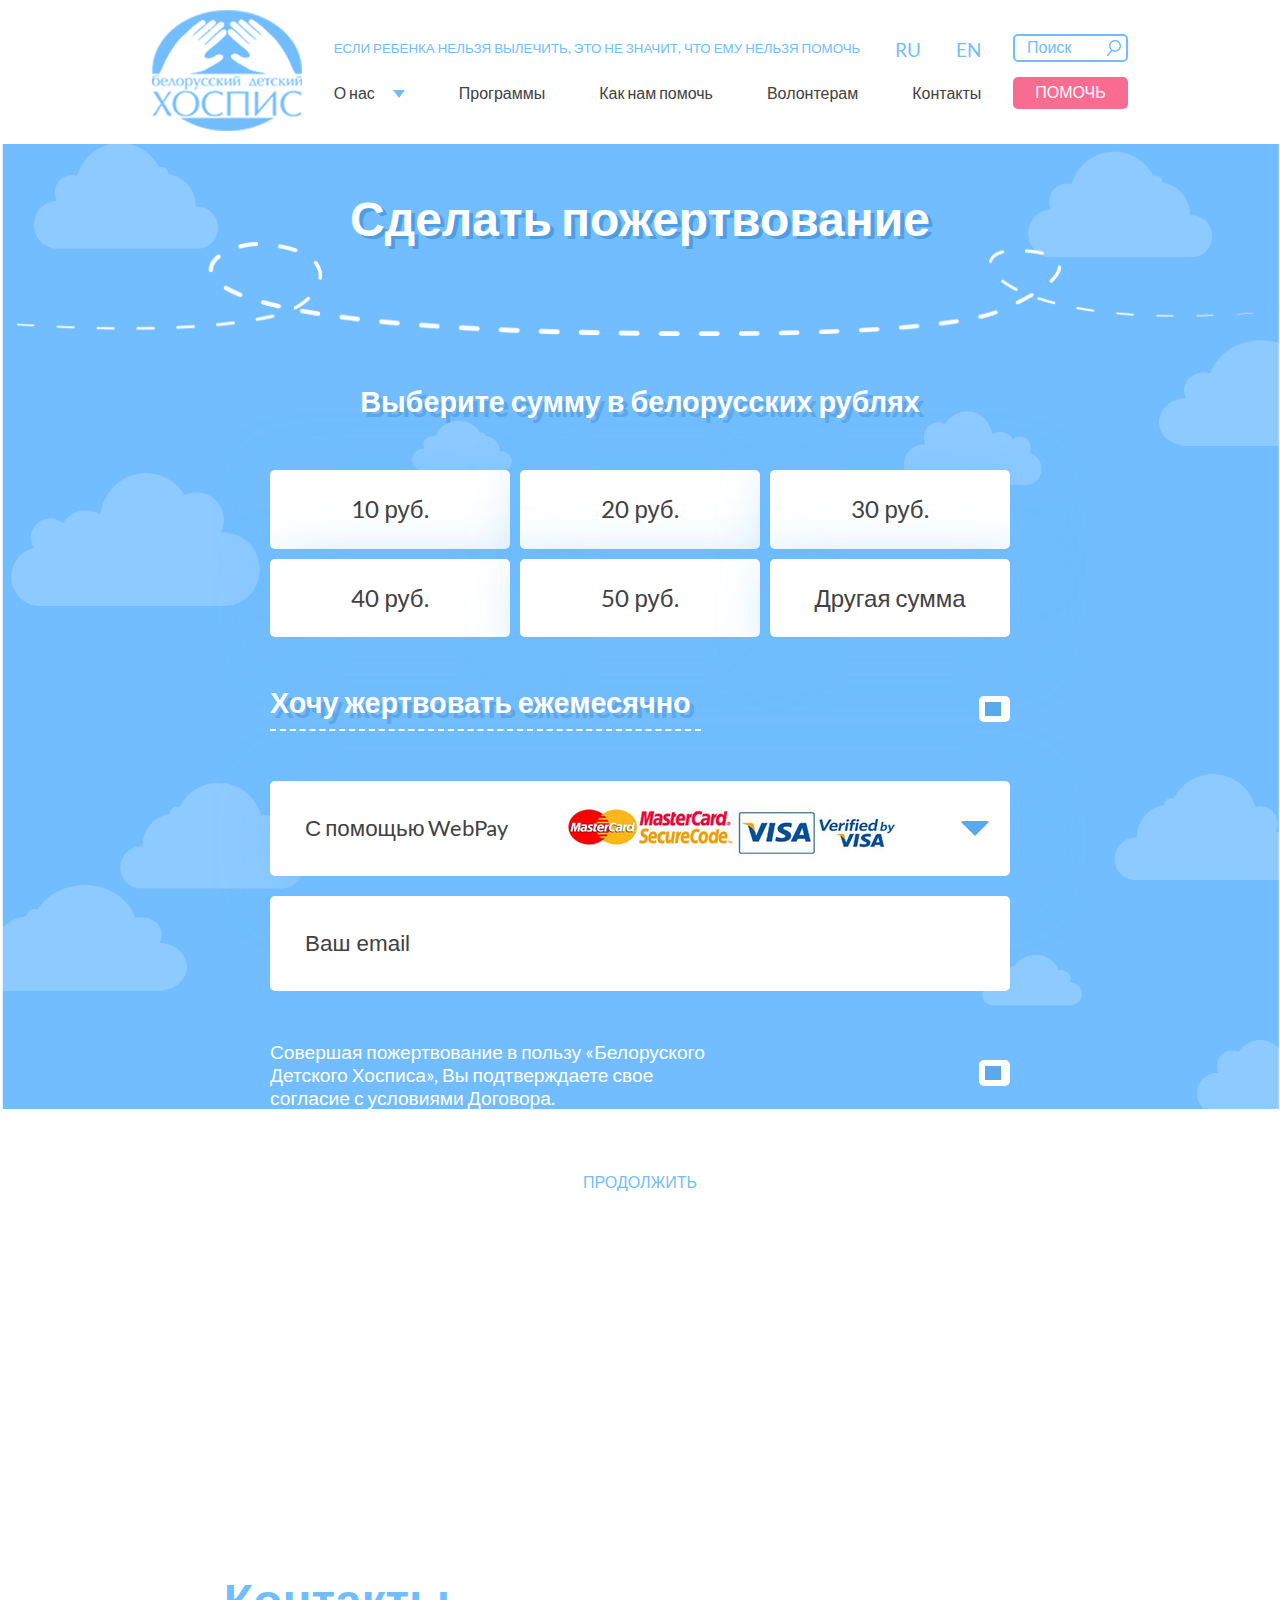
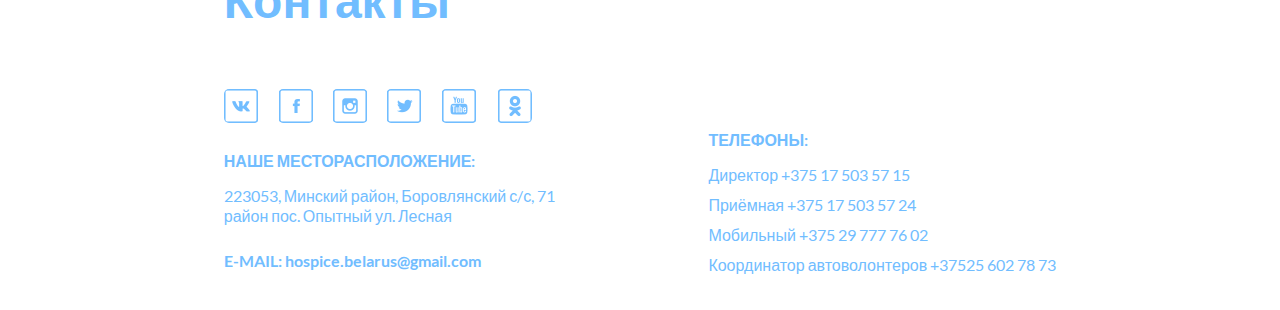
==== donation.html @ 37d2e5bb "ended last page" ====
<!DOCTYPE html>
	<html lang="ru">
	<head>
		<meta charset="UTF-8">
		<meta name="viewport" content="width=device-width, initial-scale=1, maximum-scale=1.0, user-scalable=no">  
		<title>Сделать пожертвование</title>

		<meta name="description" content="Новости белорусского детского ХОСПИСА" />
		<meta name="keywords" content="Белорусский детский ХОСПИС" />
		<link rel="shortcut icon" href="img/favicon.ico">
		
		<link rel="stylesheet" type="text/css" href="libs/slick/slick.css"/>
		<link rel="stylesheet" type="text/css" href="libs/slick/slick-theme.css"/>
		<link rel="stylesheet" href="css/fonts.css" />
		<link rel="stylesheet" href="css/main.css" />
		<link rel="stylesheet" href="css/media.css" />
	</head>
	<body>
	
	<div class="donation">	

	<!--***************** Header-section *****************-->	

		<header class="header header--white">
			<div class="header__wrap">
				<a class="logo__wrap" href="home.html"> 
					<img class="logo"  src="img/logo-blue.png" alt="Logo">
				</a>	

				<div class="header__descr">	
					<div class="header__top">	
						<div class="header__text">Если ребенка нельзя вылечить, это не значит, что ему нельзя помочь</div>
						<div class="ru">RU</div>
						<div class="en">EN</div>							
					</div>
					
					<nav class="header__bottom">
						<a href="#" class="menu__icon">
							<span></span>
							<span></span>
							<span></span>
							<span></span>
						</a>
						<ul class="menu menu__links">
							<li class="menu__links-item menu__drop-down"><a href="#">О нас</a>
								<ul class="submenu">
						            <li class="submenu__links-item"><a class="submenu__links" href=#>История</a></li>
						            <li class="submenu__links-item"><a class="submenu__links" href="palliativ.html">Что такое паллиатив?</a></li>
						            <li class="submenu__links-item"><a class="submenu__links" href="team.html">Наша команда</a></li>
						            <li class="submenu__links-item"><a class="submenu__links" href=#>Наши попечители</a></li>
						            <li class="submenu__links-item"><a class="submenu__links" href="projects.html">Проекты</a></li>
						            <li class="submenu__links-item"><a class="submenu__links" href=#>Отчеты</a></li>
						            <li class="submenu__links-item"><a class="submenu__links" href=#>Лесная поляна</a></li>
						            <li class="submenu__links-item"><a class="submenu__links" href=#>Нам помогают</a></li>
						            <li class="submenu__links-item"><a class="submenu__links" href="library.html">Библиотека</a></li>
						            <li class="submenu__links-item"><a class="submenu__links" href="review.html">Отзывы</a></li>
						        </ul>
							</li>
							<li class="menu__links-item"><a href="#programmy">Программы</a></li>
							<li class="menu__links-item"><a href="help.html">Как нам помочь</a></li>
							<li class="menu__links-item"><a href="#volonteram">Волонтерам</a></li>
							<li class="menu__links-item"><a href="#contacts">Контакты</a></li>
						</ul>
									            
					</nav><!-- /end of Header__bottom -->	
				
				</div><!-- /end of Header__descr -->

				<div class="logo__input">
					<form action="#" method="post" class="search">
						<input type="search" name="search" placeholder="Поиск" class="search__input" />
					</form>	
					<a href="help.html" class="button button__help">Помочь</a>	
				</div>

			</div><!-- /end of Header__wrap -->				
		</header>

	<!--*************** Donation-section ***************-->
	
		<section class="donation section__bg">

			<h2 class="white__title">Сделать пожертвование</h2>
			
			<img class="line" src="img/line.png" alt="line">

			<div class="donation__container">

				<h3 class="summ__title">Выберите сумму в белорусских рублях</h3>

				<div class="summ">
					<div class="summ__item">10 руб.</div>
					<div class="summ__item">20 руб.</div>
					<div class="summ__item">30 руб.</div>
					<div class="summ__item">40 руб.</div>
					<div class="summ__item">50 руб.</div>
					<div class="summ__item">Другая сумма</div>
				</div>
				
				<div class="monthly">
					<h3 class="monthly__title">Хочу жертвовать ежемесячно</h3>
					<label class="donation__checkbox">
						<input class="input__checkbox" type="checkbox" name="checkbox">
						<span></span>
					</label>
				</div>
				
				<div class="payment payment-main">
					<p class="payment__title">С помощью WebPay</p>
					<img src="img/webpay.jpg" alt="webpay" class="payment__webpay">
				</div>

				<!-- Hidden-payment -->
				<div class="payment payment-hidden">
					<p class="payment__title">С помощью USSD-запроса или SMS (MTC)</p>
				</div>
				<div class="payment payment-hidden">
					<p class="payment__text">Абоненты МТС  могут отправить СМС на номер 2121 с любым текстом.</p>
					<p class="payment__text">С Вашего баланса будет списано 2 рубля в пользу Белорусского детского хосписа.</p>
					<p class="payment__text">Абоненты МТС  могут отправить USSD-ЗАПРОС. <br>Наберите: *222*1# (вызов) <br>С вашего номера будет списано пожертвование в 2 рубля в пользу Белорусского детского хосписа.</p>
				</div>
				<div class="payment payment-hidden">
					<p class="payment__title">С помощью SMS-собщения (МТС, life)</p>
				</div>
				<div class="payment payment-hidden">
					<p class="payment__title">Звонок со стационарного телефона</p>
				</div>
				<div class="payment payment-hidden">
					<p class="payment__title">Система «Расчет» (ЕРИП)</p>
				</div>
				<div class="payment payment-hidden">
					<p class="payment__title">В отделении любого банка Республики Беларусь</p>
				</div>
				<!-- //////Hidden-payment -->

				<div class="input__wrap">
					<input type="email" name="email" class="input__email" value="" placeholder="Ваш email" >
				</div>

				<div class="approve">
					<p class="approve__title">Совершая пожертвование в пользу «Белоруского Детского Хосписа», Вы подтверждаете свое согласие с <a class="approve__link" href="#">условиями Договора</a>.</p>
					<label class="donation__checkbox">
						<input class="input__checkbox" type="checkbox" name="checkbox">
						<span></span>
					</label>
				</div>	

				<a href="#" class="button button__next">Продолжить</a>	

				<p class="donation__text">Для юридических лиц необходимо заключение договора о предоставлении безвозмездной (спонсорской) помощи между ОБО «Белорусский детский хоспис» и вашей организацией. Подробнее <a href="#" class="donation__text-link">здесь</a>.</p>

			</div><!-- /end of Donation__container -->
		
			<img class="line-1" src="img/line.png" alt="line">

		</section><!-- /end of Donation -->

	<!--******************* Contacts-section *******************-->

		<section id="contacts" class="contacts contacts--white">
			<div class="contacts__container">
				
				<div class="contacts__wrap">
					<div class="contacts-1">
						<h2>Контакты</h2>
						<div class="scl__icons">
							<a href="#"><img src="img/scls-news/vk.png" alt="VK"></a>
							<a href="#"><img src="img/scls-news/fb.png" alt="Facebook"></a>
							<a href="#"><img src="img/scls-news/im.png" alt="Instagram"></a>
							<a href="#"><img src="img/scls-news/tw.png" alt="Twitter"></a>
							<a href="#"><img src="img/scls-news/yb.png" alt="Youtube"></a>
							<a href="#"><img src="img/scls-news/ok.png" alt="OK"></a>
						</div>					

						<h5>НАШЕ МЕСТОРАСПОЛОЖЕНИЕ:</h5>
						<p>223053, Минский район, Боровлянский с/с, 71<br> район пос. Опытный ул. Лесная</p>
						<h5>E-MAIL: <a class="mail" href="mailto:hospice.belarus@gmail.com">hospice.belarus@gmail.com</a></h5>
					</div>

					<div class="contacts-2">
						<h5>ТЕЛЕФОНЫ:</h5>
						<p>Директор <a class="tel" href="tel:+375175035715">+375 17 503 57 15</a></p>
						<p>Приёмная <a class="tel" href="tel:+375175035724">+375 17 503 57 24</a></p>
						<p>Мобильный <a class="tel" href="tel:+375297777602">+375 29 777 76 02</a></p>
						<p>Координатор автоволонтеров <a class="tel" href="tel:+375256027873">+37525 602 78 73</a></p>
					</div>	
				</div><!-- /end of Contacts__wrap -->

			</div><!-- /end of Contacts__container -->
		</section><!-- /end of Contacts -->

	</div><!-- /end of Our__news -->

		<script src="libs/jquery/jquery-1.11.2.min.js"></script>
		<script src="libs/slick/slick.min.js"></script>
		<script src="js/common.js"></script>
			
	</body>
	</html>
---- css/fonts.css ----
@font-face {
    font-family: 'Lato';
    font-style: normal;
    font-weight: 400;
    src: url('../fonts/Lato/Lato-Regular.eot');
    src: url('../fonts/Lato/Lato-Regular.eot?#iefix')format("embedded-opentype"),
    url('../fonts/Lato/Lato-Regular.woff') format('woff'),
    url('../fonts/Lato/Lato-Regular.ttf') format('truetype');
}
@font-face {
    font-family: 'Lato';
    font-style: italic;
    font-weight: 400;
    src: url('../fonts/Lato/Lato-Italic.eot');
    src: url('../fonts/Lato/Lato-Italic.eot?#iefix')format("embedded-opentype"),
    url('../fonts/Lato/Lato-Italic.woff') format('woff'),
    url('../fonts/Lato/Lato-Italic.ttf') format('truetype');
}
@font-face {
    font-family: 'Lato';
    font-style: normal;
    font-weight: 300;
    src: url('../fonts/Lato/Lato-Light.eot');
    src: url('../fonts/Lato/Lato-Light.eot?#iefix')format("embedded-opentype"),
    url('../fonts/Lato/Lato-Light.woff') format('woff'),
    url('../fonts/Lato/Lato-Light.ttf') format('truetype');
}
@font-face {
    font-family: 'Lato';
    font-style: italic;
    font-weight: 300;
    src: url('../fonts/Lato/Lato-LightItalic.eot');
    src: url('../fonts/Lato/Lato-LightItalic.eot?#iefix')format("embedded-opentype"),
    url('../fonts/Lato/Lato-LightItalic.woff') format('woff'),
    url('../fonts/Lato/Lato-LightItalic.ttf') format('truetype');
}
@font-face {
    font-family: 'Lato';
    font-style: normal;
    font-weight: bold;
    src: url('../fonts/Lato/Lato-Bold.eot');
    src: url('../fonts/Lato/Lato-Bold.eot?#iefix')format("embedded-opentype"),
    url('../fonts/Lato/Lato-Bold.woff') format('woff'),
    url('../fonts/Lato/Lato-Bold.ttf') format('truetype');
}
@font-face {
    font-family: 'Lato';
    font-style: italic;
    font-weight: bold;
    src: url('../fonts/Lato/Lato-BoldItalic.eot');
    src: url('../fonts/Lato/Lato-BoldItalic.eot?#iefix')format("embedded-opentype"),
    url('../fonts/Lato/Lato-BoldItalic.woff') format('woff'),
    url('../fonts/Lato/Lato-BoldItalic.ttf') format('truetype');
}
@font-face {
    font-family: 'Lato';
    font-style: normal;
    font-weight: 900;../
    src: url('../fonts/Lato/Lato-Black.eot');
    src: url('../fonts/Lato/Lato-Black.eot?#iefix')format("embedded-opentype"),
    url('../fonts/Lato/Lato-Black.woff') format('woff'),
    url('../fonts/Lato/Lato-Black.ttf') format('truetype');
}
@font-face {
    font-family: 'Lato';
    font-style: italic;
    font-weight: 900;
    src: url('../fonts/Lato/Lato-BlackItalic.eot');
    src: url('../fonts/Lato/Lato-BlackItalic.eot?#iefix')format("embedded-opentype"),
    url('../fonts/Lato/Lato-BlackItalic.woff') format('woff'),
    url('../fonts/Lato/Lato-BlackItalic.ttf') format('truetype');
}
---- css/main.css ----
html, body {
	width: 100%;
	margin: 0;
	padding: 0;
	font-family: 'Lato', sans-serif;
	font-size: 16px;
}
a.button,
.button {
	font-size: 1em;
	color: #fff;
	text-transform: uppercase;
	border-radius: 5px;
	border-color: transparent;
	margin-top: 15px;
	cursor: pointer;
}
input, 
.button, 
.button:hover, 
.button:active {
	outline: none;
}

/************** Header-section **************/

.header {
	padding: 10px 20px;
}
header.header--blue {
	background-color: #71bdff;
}
.header__wrap {
	width: 976px;
	max-width: 100%;
	height: auto;
	margin: 0 auto;
	display: -moz-flex;
	display: -ms-flex;
	display: -o-flex;
	display: -webkit-box;
	display: -ms-flexbox;
	display: flex;
	justify-content: space-between;
	-ms-align-items: center;
	align-items: center;
}
.logo {
	width: 150px;
	height: auto;
}
.header__top, 
.header__bottom {
	color: #fff;
	display: -webkit-box;
	display: -ms-flexbox;
	display: flex;
	-webkit-box-orient: horizontal;
	-webkit-box-direction: normal;
	    -ms-flex-direction: row;
	        flex-direction: row;
	-webkit-box-pack: start;
	    -ms-flex-pack: start;
	        justify-content: flex-start;
	padding: 0 20px;
}
.header__text {
	font-size: 0.8335em;
	text-transform: uppercase;
}
.ru, .en {
	font-size: 1.2em;
	line-height: 1;
	padding-left: 35px;
	cursor: pointer;
}
.ru:hover, 
.en:hover {
	color: #414141;
}
.search__input {
	padding-left: 12px;
	color: #fff;
	border-radius: 5px;
    border-color: #fff;
    width: 115px;
    height: 28px;
    background-color: #71bdff;
}
.search__input[type="search"]::-webkit-search-cancel-button { 
	-webkit-appearance: none; 
}
.search__input[type="search"] { 
    background: #71bdff;
    background: url(../img/search.png) no-repeat 95% 50%; 
    border: 2px solid #fff;
    font-size: 1em;
    line-height: 2.3;
}
::-webkit-input-placeholder { color: #fff; }
::-moz-placeholder {color: #fff; }
:-ms-input-placeholder { color: #fff; } 
:-o-input-placeholder { color: #fff; } 
.menu {	
	margin: 0;
    padding: 0;
    padding-top: 24px;
    width: 100%;
    list-style: none;
    display: -webkit-flex;
    display: -moz-flex;
    display: -ms-flex;
    display: -o-flex;
    display: flex;
    justify-content: space-between;
}
.menu__links-item {
	display: inline-block;
	list-style-type: none;
	font-size: 1em;
	position: relative;
	cursor: pointer;
}
.menu__links-item a {
	color: #414141;
	text-decoration: none;
}
.menu__links-item a:hover,
.menu__links-item a:active {
	color: #fff;
	border-bottom: 1px solid #fff;
}
.menu__drop-down {
	padding-right: 30px;
}
.menu__drop-down:after {
	position: absolute;
	border-top: 8px solid #71bdff;
    border-left: 6px solid rgba(0, 0, 0, 0);
    border-right: 6px solid rgba(0, 0, 0, 0);
    content: "";
    display: block;
    height: 0;
    vertical-align: top;
    width: 0;
    top: 7px;
    right: 0;
}
.menu__drop-down.menu__drop-down--active:after {
	border-top: 0;
	border-bottom: 8px solid #71bdff;
}
.header--blue .menu__drop-down:after {
	border-top: 8px solid #fff;
}
.header--blue .menu__drop-down.menu__drop-down--active:after {
	border-top: 0;
	border-bottom: 8px solid #fff;
}
.submenu--active {
	display: block !important;
}
ul.submenu {
    display: none;
    z-index: 1000;
    width: 194px;
    background-color: #59a9ef;
    padding: 10px;
    position: absolute;
    top: 61px;
    left: -20px;
    -webkit-transition: all 0.2s ease-out 0.15s;
    -o-transition: all 0.2s ease-out 0.15s;
    transition: all 0.2s ease-out 0.15s;
}
.submenu__links-item {
    display: block;
    border-bottom: 1px solid #fff;
    -webkit-transition: color 0.3s ease-out;
    -o-transition: color 0.3s ease-out;
    transition: color 0.3s ease-out;
}
.submenu__links {
    display: block;
    padding: 10px;
    padding-bottom: 5px;
    color: #414141;
    text-decoration: none;
    transition: all 0.3s ease-out;
}
.button__help {
	width: 115px;
	height: 32px;
	background-color: #f96c91;	
	margin-top: 15px;	
	display: block;
    text-decoration: none;
    text-align: center;
    line-height: 1.92;
}
.button:hover,
.review .review__form-button:hover {
	background-image: -webkit-gradient(linear, left top, left bottom, from(#e3bac8), to(#e3608c));
	background-image: -webkit-linear-gradient(#e3bac8, #e3608c);
	background-image: -o-linear-gradient(#e3bac8, #e3608c);
	background-image: linear-gradient(#e3bac8, #e3608c);
}

/************** Adaptive menu **************/

.menu__icon {
	display: none;
	width: 45px;
    height: 35px;
    position: relative;
    left: 0;
    bottom: -13px;
    cursor: pointer;
    margin-right: 20px;
}
.menu__icon span {
	display: block;
	position: absolute;
	height: 9px;
	width: 100%;
	background: #fff;
	border-radius: 9px;
	opacity: 1;
	left: 0;
	-webkit-transform: rotate(0deg);
		-ms-transform: rotate(0deg);
			transform: rotate(0deg);
	-webkit-transition: .25s ease-in-out;
	-o-transition: .25s ease-in-out;
	transition: .25s ease-in-out;
}
.menu__icon span:nth-child(1) {
	top: 0px;
}
.menu__icon span:nth-child(2), .menu__icon span:nth-child(3) {
	top: 13px;
}
.menu__icon span:nth-child(4) {
	top: 26px;
}
.header__bottom.menu_state_open .menu__icon span:nth-child(1) {
	top: 18px;
	width: 0%;
	left: 50%;
}
.header__bottom.menu_state_open .menu__icon span:nth-child(2) {
	-webkit-transform: rotate(45deg);
		-ms-transform: rotate(45deg);
			transform: rotate(45deg);
}
.header__bottom.menu_state_open  .menu__icon span:nth-child(3) {
	-webkit-transform: rotate(-45deg);
		-ms-transform: rotate(-45deg);
			transform: rotate(-45deg);
}
.header__bottom.menu_state_open  .menu__icon span:nth-child(4) {
	top: 18px;
	width: 0%;
	left: 50%;
}
.header__bottom.menu_state_open .menu__links {
	display: -webkit-box;
	display: -ms-flexbox;
	display: flex; 
	-webkit-box-orient: vertical; 
	-webkit-box-direction: normal; 
	    -ms-flex-direction: column; 
	        flex-direction: column;
	line-height: 30px; 
	position: absolute;   
    top: 143px;
    width: 100%;
    z-index: 900;
    background-color: #fff;
    left: 0;
    padding: 20px;
}
.header__bottom.menu_state_open .menu__links-item {
	width: fit-content;
}
.header__bottom.menu_state_open ul.submenu {
	top: 34px;
}
.header__bottom.menu_state_open .menu__drop-down:after {
	top: 11px;
}

/*************** Home-page/////Slider-main-section ************/

.slider__main {
	width: 100%;
	height: 716px;
	overflow: hidden;
}
.slider__section {
	width: 900px;
    max-width: 100%;
    height: auto;
    background-color: #fff;
    padding-top: 35px;
    margin: 0 auto;
}
.center img {
	width: 900px;
    height: auto;
}
.slick-list {
	overflow: visible !important;
}
.slider__main .slick-dots {
	bottom: 209px;
}
.slider__main .slick-dots li button:before {
	top: 63px !important;
	color: #71bdff !important;
	font-size: 15px;
}
.slider__main .slick-slider {
    margin:0 -69px;
}
.slider__main .slick-slide {
    text-align:center;
    margin-right: 90px;
    margin-left: 18px;
}
.slider__main h3 {
	position: relative;
    bottom: 537px;
    left: -166px;
    font-size: 3em;
    color: #fa9bbb;
}
.slider__section p {
	position: relative;
    bottom: 537px;
    left: 72px;
    font-size: 1em;
    color: #5a5a5a;
}
.slick-slide {
	outline: none !important;
}
.sponsors .slick-slide img {
	width: 100px;
}
.slider__section .button__more {
	position: absolute;
	background-color: #71bdff;
    top: 520px;
    margin-left: 70px;
    display: block;
    text-decoration: none;
    text-align: center;
    line-height: 2.8;
}
.slider__section .button__more:hover {
	background-image: -webkit-gradient(linear, left top, left bottom, from(#a0d0f9), to(#52a1e7));
	background-image: -webkit-linear-gradient(#a0d0f9, #52a1e7);
	background-image: -o-linear-gradient(#a0d0f9, #52a1e7);
	background-image: linear-gradient(#a0d0f9, #52a1e7);
}

/*************** Home-page///Description-section ***************/

.description {
	background-color: #fff;
    max-width: 830px;
    width: 100%;
    height: auto;
    margin: 0 auto 5em;
}
.description h2 {
	color: #71bdff;
	font-size: 3em;
	font-weight: bold;
	text-align: center;
	padding-top: 10px;
	padding-bottom: 30px;
	margin-bottom: 0;
}
.description__wrap p {
	padding: 0 20px;
}
.description__wrap .button__more {
	background-color: #71bdff;
	display: block;
    text-decoration: none;
    text-align: center;
    line-height: 2.8;
}
.description__wrap .button__more:hover {
    background-image: -webkit-gradient(linear, left top, left bottom, from(#a0d0f9), to(#52a1e7));
    background-image: -webkit-linear-gradient(#a0d0f9, #52a1e7);
    background-image: -o-linear-gradient(#a0d0f9, #52a1e7);
    background-image: linear-gradient(#a0d0f9, #52a1e7);
}

/************** Home-page///News-section **************/

.news {
	background-attachment: fixed;
	background-image: url(../img/news-bg.png);
	background-size: cover;
    background-repeat: no-repeat;
    background-position: center center;
    width: 100%;
	height: auto;
	margin: 0 auto;
}
.line,
.line__blue {
	max-width: 100%;
    margin: 0 auto;
    display: block;
}
.white__title {
	color: #fff;
	font-size: 3em;
	font-weight: bold;
	line-height: 1;
	text-align: center;
	padding-top: 50px;
	margin-bottom: 0;
	margin-top: 0;
    text-shadow: 4px 3px 0px #4d9ee4;
}
.news__container {
	width: 960px;
	max-width: 100%;
	margin: 0 auto;
	display: -webkit-box;
	display: -ms-flexbox;
	display: flex;
 	-webkit-box-align: start;
 	    -ms-flex-align: start;
 	        align-items: flex-start; 
	-webkit-box-pack: center; 
	    -ms-flex-pack: center; 
	        justify-content: center;
	-ms-flex-wrap: wrap;
	    flex-wrap: wrap;
	padding-top: 20px;
}
.news__wrap {
	width: 300px;
	height: auto;
	display: -webkit-box;
	display: -ms-flexbox;
	display: flex;
	-webkit-box-orient: vertical;
	-webkit-box-direction: normal;
	    -ms-flex-direction: column;
	        flex-direction: column;
	-webkit-box-pack: center;
	    -ms-flex-pack: center;
	        justify-content: center;
	padding-bottom: 45px;        
	margin: 0 1%;
	cursor: pointer;
}
.news__wrap h3 {
	color: #fff;
	font-size: 1em;
	font-weight: bold;
	text-align: center;
	text-transform: uppercase;
}
.news__item {
	border-radius: 5px;
	background-color: #fff;
}
.news__item-wrap {
	padding: 22px;
	padding-bottom: 0;
}
.news__item-wrap img {
	width: 435px;
	max-width: 100%;
	height: auto;
}
.news__item-wrap h4 {
	font-size: 1.2em;
	font-weight: bold;
	color: #549ede;
	text-align: center;
	margin-top: 20px;
	margin-bottom: 20px;
}
.news__descr {
	font-size: 0.87em;
	color: #4e4e4e;
	height: 70px;
	overflow: hidden;
	-webkit-transition: height 0.3s ease-out;
	-o-transition: height 0.3s ease-out;
	transition: height 0.3s ease-out;
}
.button__more {
	width: 178px;
    height: 47px;
    background-color: #fa9bbb;
    display: block;
    margin: 0 auto;
    position: relative;
    top: 23px;
    text-decoration: none;
    text-align: center;
    line-height: 2.8;
}
.news__more {
	display: block;
	font-size: 1em;
	color: #fff;
	text-align: center;
	cursor: pointer;
	padding-top: 35px;
    padding-bottom: 50px;
	text-decoration: none;
}
.news__more:hover {
	color: #414141;
}

/************ Home-page///Sponsors-section ************/

.sponsors {
	background-color: #fff;
    width: 1170px;
    max-width: 100%;
    height: 400px;
    margin: 0 auto;
    padding: 0 10px;
}
.sponsors h2 {
	color: #6eace1;
	font-size: 3em;
	font-weight: bold;
	text-align: center;
	padding-top: 10px;
	padding-bottom: 30px;
}
.sponsors__wrap {
	width: 100%;
}
.sponsors .slick-dots li button:before {
	color: #71bdff !important;
	font-size: 15px;
}
.sponsors .slick-list {
	padding-bottom: 53px;
	overflow:hidden !important;
}
.sponsors .slick-prev {
    top: 30%;
    left: -118px;
    height: 62px;
    width: 62px;
    background: url("../img/prev.png") no-repeat 0 0;
}
.sponsors .slick-next {
    top: 30%;
    right: -93px;
    height: 62px;
    width: 62px;
    background: url("../img/next.png") no-repeat 0 0; 
}
.slick-prev:before, .slick-next:before {
    content: none;
}
.slick-slide img {
	margin: 0 auto !important;
}

/**************** Contacts-section ****************/

.contacts {
	width: 100%;
	background-color: #71bdff;
}
.contacts__container {
	color: #fff;
    padding: 50px 20px 25px;
    display: -webkit-box;
    display: -ms-flexbox;
    display: flex;
    -webkit-box-orient: horizontal;
    -webkit-box-direction: normal;
    -ms-flex-direction: row;
    flex-direction: row;
    -webkit-box-pack: justify;
        -ms-flex-pack: justify;
            justify-content: space-between;
    width: 77%;
    margin: 0 auto;
}
.contacts__wrap h2 {
	color: #fff;
	font-size: 3em;
	font-weight: bold;
    text-shadow: 4px 3px 0px #4d9ee4;
    margin-top: 0;
    margin-bottom: 30px;
}
.contacts__wrap h5, 
.contacts__wrap p {
	font-size: 1em;
}
.contacts__wrap h5 {
	margin-top: 25px;
	margin-bottom: 15px;
}
.contacts__wrap p {
	margin-bottom: 10px;
	margin-top: 10px;
}
.scl__icons {
	display: inline-block;
}
.scl__icons a {
	padding-right: 15px;
}
.scl__icons img {
	border-radius: 5px;
}
.tel, .mail {
	color: #fff;
	text-decoration: none;
}
.tel:hover, .mail:hover {
	color: #414141;
}
.contacts__map {
	max-width: 100%;
}
#map { 
    position: relative; 
}
#Ymap { 
    height: 100%; 
    position: absolute; 
    top: 0; 
    left: 0; 
    width: 100%; 
}
.ymaps-2-1-68-svg-icon-content ymaps {
	position: absolute;
    left: -30px;
    top: -35px;
    width: 60px;
    height: 85px;
    background-position: 0px 0px;
    background-size: 60px 85px;
	background-image: url(../img/marker.png);
	z-index: 1000;
}
.map__wrap {
    position: relative;
}

/**********!!!!!!!!!!!!! Header-white !!!!!!!!!!!!!***********/

header.header--white {
	background-color: #fff;
}
.header--white .header__top, 
.header--white .header__bottom {
	color: #71bdff;
}
.header--white .menu__links-item a:hover,
.header--blue .header__bottom.menu_state_open .menu__links-item a:hover {
    color: #71bdff;
    border-bottom: 1px solid #71bdff;
}
.header--white .submenu--active .submenu__links:hover,
.header--blue .submenu--active .submenu__links:hover {
    color: #fff;
    border: none;
}
.header--white ::-webkit-input-placeholder { color: #71bdff; }
			::-moz-placeholder {color: #71bdff; }
			:-ms-input-placeholder { color: #71bdff; } 
			:-o-input-placeholder { color: #71bdff; } 
.header--white .search__input[type="search"] { 
    background: url(../img/search-blue.png) no-repeat 95% 50%; 
    border: 2px solid #71bdff;
}
.header--white .search__input {
    color: #71bdff;
}
.header--white .menu__icon span {
	background: #71bdff;
}

/*************!!!!!!!!!!!!! Our__news-page !!!!!!!!!!!!!*************/

.section__bg {
	background-image: url(../img/news-bg-blue.png);
	background-size: cover;
    background-repeat: no-repeat;
    background-position: center center;
    background-attachment: fixed;
}
.pagination {
	padding: 20px; 
	clear: both;
	position: relative;
    z-index: 1;
}
.pagination ul {
	text-align: center;
	padding: 0;
}
.pagination ul li {
	display: inline-block; 
	margin: 0 1px; 
	vertical-align: middle; 
	line-height: 12px; 
	padding: 2px 6px;
}
.pagination ul li a, 
.pagination ul li span {
	color: #fff;
	text-decoration: none;
} 
.pagination ul li a:hover, 
.pagination ul li span:hover {
	color: #666f80; 
	border-radius: 1px;
}
.pagination ul li a.prev, 
.pagination ul li a.next {
	font-weight: bold;
}
.pagination ul li.active a, 
.pagination ul li.active span {
	color: #2d4c80; 
	font-size: 16px; 
	font-weight: bold;
}
.pagination ul li.active a:hover, 
.pagination ul li.active span:hover {
	background: none;
} 
.pagination ul li.active a {
	color: #2d4c80; 
	font-size: 16px; 
	font-weight: bold;
}
.line-1 {
	max-width: 100%;
	display: block;
	margin: 0 auto;
	margin-top: -50px;
    padding-bottom: 60px;
    position: relative;
    z-index: 0;
}

/***********!!!!!!!!!!!!! Contacts-white !!!!!!!!!!!!!***********/

.contacts--white {
    background-color: #fff;
}
.contacts--white .contacts__wrap h2 {
	color: #71bdff;
	font-size: 3em;
	font-weight: bold;
	text-shadow: none;
	text-align: left;
	padding-top: 10px;
	padding-bottom: 30px;
}
.contacts--white .contacts__container {
	display: block;
	color: #71bdff;
}
.contacts--blue .contacts__wrap,
.contacts--white .contacts__wrap {
	display: -moz-flex;
	display: -ms-flex;
	display: -o-flex;
	display: -webkit-box;
	display: -ms-flexbox;
	display: flex;
	-moz-flex-direction: row;
	-ms-flex-direction: row;
	-o-flex-direction: row;
	-webkit-box-orient: horizontal;
	-webkit-box-direction: normal;
	        flex-direction: row;
	-ms-flex-pack: distribute;
	    justify-content: space-around;
	-ms-align-items: flex-end;
	-webkit-box-align: end;
	    -ms-flex-align: end;
	        align-items: flex-end;
}
.contacts--white .contacts__wrap .tel, 
.contacts--white .contacts__wrap .mail  {
    color: #71bdff;
}
.contacts--white .contacts__wrap .tel:hover, 
.contacts--white .contacts__wrap .mail:hover {
    color: #414141;
}

/**********!!!!!!!!!!!!! Palliativ !!!!!!!!!!!!!***********/

.colored__title {
	background-image: url(../img/news-bg.png);
	background-size: cover;
    background-repeat: no-repeat;
    background-position: center bottom;
    background-attachment: fixed;
    width: 100%;
	height: 150px;
	display: flex;
    flex-direction: column;
    align-items: center;
    justify-content: space-around;
    padding-top: 30px;
    padding-bottom: 30px;
}
.colored__title .white__title {
	margin: 0;
	padding: 0 10px;
	position: relative;
    z-index: 25;
    top: 40px;;
}
.section__wrap {
	width: 960px;
    max-width: 100%;
    margin: 0 auto;
    padding-top: 20px;
}
.section__padding {
	padding: 0 20px;
}
.page__text {	
	font-size: 1.11em;
	line-height: 1.25;
    color: #4e4e4e;
}
.page__subtitle {
	font-size: 1.25em;
	line-height: 1.25;
  	color: rgb(113, 189, 255);
  	text-transform: uppercase;
  	margin: 25px 0;
}
.page__img {
	display: block;
	width: 820px;
	max-width: 100%;
	height: auto;
	margin: 0 auto;
}
.palliativ__descr ul {
	padding: 0;
	list-style-type: none;
}
.palliativ__descr ul li {
	position: relative;
	padding-left: 20px;
}
.palliativ__descr ul li:before {
	position: absolute;
    content: "-";
    top: 0;
    left: 0;
}
.palliativ__order {
	counter-reset:oli;
  	list-style-type:none;
  	padding: 0;
}
.palliativ__order li {
	counter-increment:oli;
}
.palliativ__order li:before {
	position: absolute;
	content: counter(oli)". ";
    font-weight: bold;
    font-size: 1.2em;
    color: #4e4e4e;
    display: inline-block;
    min-width: 2em;
    text-align: left;
    line-height: 1.21;
}
.palliativ__strong {
	padding-left: 25px;
}
.form__title {
  	font-size: 1.11em;
  	color: rgb(113, 189, 255);
  	font-weight: bold;
  	text-transform: uppercase;
  	line-height: 1.875;
}
.comments__wrap,
.review__form-wrap {
	display: -webkit-flex;
	display: -moz-flex;
	display: -ms-flex;
	display: -o-flex;
	display: flex;
	-ms-align-items: flex-end;
	align-items: flex-end;
}
.comments__label,
.comments__input,
.review__form-label,
.review__form-input {
	display: -webkit-flex;
	display: -moz-flex;
	display: -ms-flex;
	display: -o-flex;
	display: flex;
	-webkit-flex-direction: column;
	-moz-flex-direction: column;
	-ms-flex-direction: column;
	-o-flex-direction: column;
	flex-direction: column;
}
.comments__textarea,
.review__form-textarea {
	margin-right: 55px;
}
.comments__area,
.comments__input-data,
.review__form-area,
.review__form-input-data {
  	border: 1.5px solid rgb(113, 189, 255);
  	border-radius: 3px;
  	padding-left: 10px;
}
.comments__area,
.review__form-area {
	padding-top: 10px;
}
.comments__input-data,
.review__form-input-data {
	margin-top: 29px;
	color: rgb(113, 189, 255);
    width: 230px;
    max-width: 100%;
    height: 32px;
}
.comments__button,
.review__form-button {
  	border-radius: 3px;
  	background-color: rgb(113, 189, 255);
  	width: 243px;
  	height: 33px;
  	margin-top: 29px;
  	text-transform: none;
}
.comments__button:hover,
.review__form-button:hover {
	background-image: linear-gradient(#a0d0f9, #52a1e7);
}
.line__blue {
	margin: 50px auto;
}
.palliativ ::-webkit-input-placeholder,
.review ::-webkit-input-placeholder { color: #4e4e4e; }
.palliativ ::-moz-placeholder,
.review ::-moz-placeholder {color: #4e4e4e; }
.palliativ :-ms-input-placeholder,
.review :-ms-input-placeholder { color: #4e4e4e; } 
.palliativ :-o-input-placeholder,
.review :-o-input-placeholder { color: #4e4e4e; } 
.palliativ textarea::-webkit-input-placeholder,
.review textarea::-webkit-input-placeholder {
	color: #4e4e4e;
	font-family: Arial;
}
.contacts--blue .contacts__container {
	display: block;
}

/*************!!!!!!!!!!!!! Library-page !!!!!!!!!!!!!*************/

.library__text,
.team__text {
  	font-size: 1.111em;
  	color: rgb(255, 255, 255);
  	line-height: 1.55;
  	margin-top: 40px;
  	margin-bottom: 40px;
  	padding: 0 20px;
}
.library .news__wrap {
	margin: 0 3% 7%;
}

/*************!!!!!!!!!!!!! Review-page !!!!!!!!!!!!!************/

.review__container {
	width: 960px;
    max-width: 100%;
    margin: 0 auto;
    display: -webkit-flex;
    display: -moz-flex;
    display: -ms-flex;
    display: -o-flex;
    display: flex;
    -webkit-flex-direction: column;
    -moz-flex-direction: column;
    -ms-flex-direction: column;
    -o-flex-direction: column;
    flex-direction: column;
}
.review__wrapper {
	padding: 0 20px;
}
.review__item {
	position: relative;
  	background-color: rgb(255, 255, 255);
  	box-shadow: -1.147px 1.638px 11.4px 0.6px rgba(24, 20, 20, 0.18);
  	border-radius: 4px;
  	max-width: 670px;
    height: 160px;
    padding: 35px 30px 55px;
    margin-top: 90px;
}
.review__item:before {
   	content: '';
    border: 1px solid transparent;
    border-right: 40px solid transparent;
    border-bottom: 56px solid white;
    position: absolute;
    left: 12%;
    top: -52px;
    transform: rotate(-11deg);
    width: 0;
}
.review__wrapper-right {
	-ms-align-self: flex-end;
	align-self: flex-end;
}
.review__wrap {
	overflow: hidden;
	line-height: 20px;
	display: -webkit-box;
	-webkit-line-clamp: 7;
	-webkit-box-orient: vertical;
}
.review__item.open {
	height: auto;
}
.review__item.open .review__wrap {
    -webkit-line-clamp: inherit;
}
.review__text {
  	font-size: 1em;
  	color: rgb(78, 78, 78);
  	line-height: 1.4;
  	margin: 0;
  	height: auto;
}
.review__name {
  	font-size: 1.11em;
  	color: rgb(113, 189, 255);
  	line-height: 1.157;
  	float: right;
}
.review__button {
	font-size: 2.5em;
    color: #71bdff;
    position: absolute;
    bottom: 7px;
    left: 50%;
    -webkit-transform: translate(-50%) rotate(-90deg);
    -ms-transform: translate(-50%) rotate(-90deg);
    -o-transform: translate(-50%) rotate(-90deg);
    transform: translate(-50%) rotate(-90deg);
    cursor: pointer;
}
.review__item:hover .review__button {
	-webkit-animation: swing 0.6s ease;
	-o-animation: swing 0.6s ease;
  	animation: swing 0.6s ease;
   	animation-iteration-count: infinite;
}
@keyframes swing {
  	15% {
  		-webkit-transform: translate(-50%) rotate(-90deg) translateX(9px);
  		-ms-transform: translate(-50%) rotate(-90deg) translateX(9px);
  		-o-transform: translate(-50%) rotate(-90deg) translateX(9px);
    	transform: translate(-50%) rotate(-90deg) translateX(9px);
  	}
  	50% {
  		-webkit-transform: translate(-50%) rotate(-90deg) translateX(6px);
  		-ms-transform: translate(-50%) rotate(-90deg) translateX(6px);
  		-o-transform: translate(-50%) rotate(-90deg) translateX(6px);
    	transform: translate(-50%) rotate(-90deg) translateX(6px);
  	}
  	100% {
  		-webkit-transform: translate(-50%) rotate(-90deg) translateX(0);
  		-ms-transform: translate(-50%) rotate(-90deg) translateX(0);
  		-o-transform: translate(-50%) rotate(-90deg) translateX(0);
    	transform: translate(-50%) rotate(-90deg) translateX(0);
  	}
}
.review__item.open .review__button {
	-webkit-transform: translate(-50%) rotate(90deg);
  	-ms-transform: translate(-50%) rotate(90deg);
  	-o-transform: translate(-50%) rotate(90deg);
	transform: translate(-50%) rotate(90deg);
	-webkit-animation: none;
	-o-animation: none;
	animation: none;
}
.review__form-subtitle {
	color: #fff;
}
.review__form-area,
.review__form-input-data {
	border: 1.5px solid transparent;
}
.review__form-label {
	width: 100%;
    padding: 0 20px;
}
.review__form-button {
	background-color: #f96c91;
}
.review__form {
	padding-top: 40px;
	padding-bottom: 40px;
}

/****************!!!!!!!!!!!!!! Team-page !!!!!!!!!!!!!!*****************/

.team__container {
	width: 960px;
	max-width: 100%;
	margin: 0 auto;
	padding-top: 20px;
	padding-bottom: 60px;
}
.team__title {
  	font-size: 1.8em;
  	color: rgb(255, 255, 255);
  	line-height: 0.926;
  	text-shadow: 4.774px 5.119px 0px rgba(84, 154, 214, 0.64);
	text-align: center;
}
.team__wrap {
	height: auto;
    display: grid;
    padding: 22px 20px;
    grid-template-columns: repeat(auto-fill, minmax(285px, 1fr));
    margin: 0 auto;
    grid-column-gap: 1.2em;
    grid-row-gap: 2.5em;
}
.team__item {
  	border-radius: 5px;
    background-color: rgb(255, 255, 255);
    box-shadow: 5.314px 5.314px 55.86px 1.14px rgba(113, 189, 255, 0.64);
    width: 255px;
    height: auto;
    padding: 28px 20px;
    margin: 0 auto;
}
.team__img {
	max-width: 100%;
    height: 230px;
    overflow: hidden;
    position: relative;
} 
.team__img-item {
	min-width: 100%;
    height: 100%;
    position: absolute;
    top: 0;
    left: 50%;
    -webkit-transform: translate(-50%);
    -ms-transform: translate(-50%);
    -o-transform: translate(-50%);
    transform: translate(-50%);
}
.team__cell {
	font-size: 1em;
	margin-top: 28px;
  	box-shadow: -1.147px 1.638px 11.4px 0.6px rgba(24, 20, 20, 0.18);
  	height: 85px;
  	display: -webkit-flex;
  	display: -moz-flex;
  	display: -ms-flex;
  	display: -o-flex;
  	display: flex;
    -webkit-flex-direction: column;
    -moz-flex-direction: column;
    -ms-flex-direction: column;
    -o-flex-direction: column;
    flex-direction: column;
    justify-content: center;
    -ms-align-items: center;
    align-items: center;
    padding: 0 10px;
    cursor: pointer;
    text-decoration: none;
}
.team__cell:hover  {
	box-shadow: 0.314px 4.314px 46.86px 0.14px rgba(113, 189, 255, 0.64);
}
.team__name {
  	color: rgb(84, 158, 222);
  	font-weight: bold;
  	line-height: 1.2;
  	text-align: center;
  	margin: 0;
}
.team__subtitle {
  	color: rgb(78, 78, 78);
    text-align: center;
    line-height: 1.3;
    margin: 0;
    padding-top: 5px;
}

/************!!!!!!!!!!! Team-page !!!!!!!!!!!************/

.team-page__descr {
	padding-top: 60px;
}
.team-page .team__item {
	float: left;
	margin-right: 60px;
	margin-bottom: 30px;
}

/************!!!!!!!!!!!!! Projects-page !!!!!!!!!!!!!************/

.projects .news__item {
	position: relative;
}
.ribbon,
.ribbon__triangle-l,
.ribbon__triangle-r {
	opacity: 0;
	transition: opacity 0.3s ease-out;
}
.ribbon {
    position: absolute;
    left: 155px;
    top: 35px;
   	border-bottom: 40px solid #fa9bbb;
    border-left: 33px solid transparent;
    border-right: 44px solid transparent;
    height: 0;
    width: 125px;
    -webkit-transform: rotate(49deg);
    -ms-transform: rotate(49deg);
    -o-transform: rotate(49deg);
    transform: rotate(49deg);
    z-index: 100;
}
.ribbon__title {
    font-size: 17px;
    line-height: 1.4;
    color: #fff;
    padding-top: 6px;
    text-shadow: 1px 1px 2px rgba(0,0,0,0.2);
    text-align: center;
    margin: 0;
}
.ribbon__triangle-l {   
    position: absolute;
    left: 175px;
    top: -8px;
    z-index: 100;
    width: 0;
	height: 0;
	border-bottom: 8px solid #c66d90; 
	border-right: 8px solid transparent;	
}
.ribbon__triangle-r {
    position: absolute;
    left: 300px;
    top: 135px;
    z-index: 100;
    width: 0;
    height: 0;
    border-bottom: 9px solid #c66d90;
    border-right: 7px solid transparent;
}
.projects .news__item:hover .ribbon,
.projects .news__item:hover .ribbon__triangle-l,
.projects .news__item:hover .ribbon__triangle-r {
	opacity: 1;
}
.ribbon-blue {
	border-bottom: 40px solid #5cc7e7;
}
.ribbon__triangle-l-blue {
	border-bottom: 8px solid #37a3c7;
}
.ribbon__triangle-r-blue {
	border-bottom: 9px solid #37a3c7;
}
.projects .news__item-wrap h4 {
	font-size: 1em;
}

/************!!!!!!!!!!!! Help-page !!!!!!!!!!!!************/

.help .news__container {
	padding-top: 50px;
	padding-bottom: 50px;
}
.help .news__item-wrap h4 {
	font-size: 1em;
}
.help__img {
	max-width: 100%;
    height: 170px;
    overflow: hidden;
    position: relative;
} 
.help__img-item {
	min-width: 100%;
    height: 100%;
    position: absolute;
    top: 0;
    left: 50%;
    -webkit-transform: translate(-50%);
    -ms-transform: translate(-50%);
    -o-transform: translate(-50%);
    transform: translate(-50%);
}
.help .button__more {
	position: inherit;
    margin-bottom: 30px;
    background-color: #f96c91;
    display: block;
    text-decoration: none;
    text-align: center;
    line-height: 2.8;
}
.news__item {
	transition: 0.3s ease-out;
}
.news__item:hover {
	transform: scale(1.025);
}

/************!!!!!!!!!! Donation-page !!!!!!!!!!************/

.donation__container {
	width: 780px;
    max-width: 100%;
    margin: 0 auto;
    padding-top: 20px;
    padding-bottom: 60px;
}
.summ__title {
	font-size: 1.8em;
    color: rgb(255, 255, 255);
    line-height: 1.2;
    text-shadow: 4.774px 5.119px 0px rgba(84, 154, 214, 0.64);
    text-align: center;
    padding-left: 10px;
    padding-right: 10px;
}
.summ {
	height: auto;
    display: grid;
    padding: 22px 20px;
    grid-template-columns: repeat(auto-fill, minmax(230px, 1fr));
    margin: 0 auto;
    grid-gap: 0.625em;
}
.summ__item {
  	border-radius: 5px;
  	background-color: rgb(255, 255, 255);
  	box-shadow: 11.314px 11.314px 55.86px 1.14px rgba(113, 189, 255, 0.64);
  	font-size: 1.5em;
  	color: rgb(65, 65, 65);
  	line-height: 1.2;
  	text-align: center;
  	padding: 25px;
  	cursor: pointer;
  	transition: color 0.3s ease-out, background-color 0.3s ease-out;
}
.summ__item:hover,
.summ__item:active,
.summ__item:focus {
  	background-color: #59a9ef;
  	color: #fff;
}
.monthly,
.approve {
	padding: 30px 20px;
	display: -webkit-flex;
	display: -moz-flex;
	display: -ms-flex;
	display: -o-flex;
	display: flex;
	justify-content: space-between;
	-ms-align-items: center;
	align-items: center;
}
.monthly__title {
	font-size: 1.8em;
    color: rgb(255, 255, 255);
    line-height: 0.926;
    text-shadow: 4.774px 5.119px 0px rgba(84, 154, 214, 0.64);
    margin: 0;
    padding-bottom: 13px;
    padding-right: 10px;
    border-bottom: 2px dashed #fff;
}
input.input__checkbox {
    display: none;
}
.donation__checkbox span {
  	width: 15.8px;
    height: 14.4px;
    border: 6px solid #fff;
    border-right: 9px solid #fff;
    display: inline-block;
    position: relative;
    background-color: rgb(89, 169, 239);
    border-radius: 5px;
}
[type=checkbox]:checked + span:before {
    content: '\2713';
    position: absolute;
    top: 0px;
    left: 0px;
    font-size: 13px;
    font-weight: bold;
    color: #fff;
    line-height: 1.2;
    background-color: rgb(89, 169, 239);
    text-align: center;
    width: 15.8px;
    height: 14.4px;
}
.payment {
  	border-radius: 5px;
  	background-color: rgb(255, 255, 255);
  	box-shadow: 11.314px 11.314px 55.86px 1.14px rgba(113, 189, 255, 0.64);
  	height: auto;
  	min-height: 75px;
  	padding: 10px 20px 10px 35px;
  	margin: 20px 20px 0;
  	display: -webkit-flex;
  	display: -moz-flex;
  	display: -ms-flex;
  	display: -o-flex;
  	display: flex;
  	justify-content: space-between;
  	-ms-align-items: center;
  	align-items: center;
  	cursor: pointer;
  	transition: 0.4s ease-out;
}
.payment:hover {
	background: #59a9ef;
}
.payment:hover .payment__title,
.payment:hover .payment__text {
	color: #fff;
}
.payment:after {
	content: "";
    width: 0;
    height: 0;
    border-radius: 4px;
    border: 15px solid transparent;
    border-top: 15px solid #59a9ef;
    padding-top: 15px;
    margin-top: 30px;
}
.payment:hover:after {
	border-top: 15px solid #fff;
}
.payment__title {
  	font-size: 1.4em;
  	color: rgb(65, 65, 65);
  	line-height: 1.2;
}
.payment__text {
	font-size: 1.1em;
	color: rgb(65, 65, 65);
  	line-height: 1.2;
}
.payment-hidden {
	display: none;	
  	border-color: rgb(153, 152, 152);
    margin-top: 1px;
}
.payment-display {
	display: flex;
	-webkit-flex-direction: column;
	-moz-flex-direction: column;
	-ms-flex-direction: column;
	-o-flex-direction: column;
	flex-direction: column;
	-ms-align-items: flex-start;
	align-items: flex-start;
}
.input__wrap {
	flex-direction: column;
    align-items: stretch;
    display: flex;
}
.input__email {
	margin: 20px 20px 0;
	padding: 10px 20px 10px 35px;
	max-width: 100%;
	height: 75px;
	font-size: 1.4em;
    color: rgb(65, 65, 65);
    line-height: 1.2;
	border: none;
	border-radius: 5px;
    background-color: rgb(255, 255, 255);
    box-shadow: 11.314px 11.314px 55.86px 1.14px rgba(113, 189, 255, 0);
}
.input__email::placeholder { 
	font-size: 1em;
    color: rgb(65, 65, 65);
    line-height: 1.2;
}
.payment-hidden:after {
	display: none;
}
.approve__title {
  	font-size: 1.2em;
  	color: rgb(255, 255, 255);
  	line-height: 1.2;
  	width: 63%;
}
.approve__link,
.donation__text-link {
	color: #fff;
	text-underline-position: under
}
.approve__link:hover,
.donation__text-link:hover {
	text-decoration: none;
}
a.button__next {
	display: block;
	text-align: center;
	color: #71bdfe;
  	border-radius: 5px;
  	background-color: rgb(255, 255, 255);
  	width: 180px;
  	height: 48px;
    text-decoration: none;
    line-height: 2.9;
    margin: auto;
}
a.button__next:hover {
	color: #fff
}
.donation__text {
  	font-size: 1.05em;
  	color: rgb(255, 255, 255);
  	line-height: 1.2;
  	margin-top: 40px;
  	margin-bottom: 40px;
  	padding: 0 20px;
}
---- css/media.css ----
/*==========  Desktop First Method  ==========*/

/* Large Devices, Wide Screens */

@media only screen and (max-width: 1600px) {

/************** Contacts-section **************/

    .contacts__map {
        width: 500px;
        padding: 50px 60px 0;
        padding-left: 10px;
        overflow: hidden;
    }
    
/************ Home-page/////Sponsors-section ************/

    .sponsors .slick-next, .sponsors .slick-prev {
        display: none !important;
    }
    
}

@media only screen and (max-width: 1200px) {
    
/**************** Header-section ****************/

    .menu {
        padding-right: 22px;
    }

/************** Contacts-section **************/

    .contacts__container {
        -webkit-flex-direction: column;
        -moz-flex-direction: column;
        -ms-flex-direction: column;
        -o-flex-direction: column;
        flex-direction: column;
        -ms-align-items: center;
        align-items: center;
    }   
    .contacts__wrap {
        text-align: center;
    }
    .contacts__map {
        padding-left: 0;
        width: 405px;
    }    
    
/************** Home-page/////Slider-main-section **************/ 

    .slider__main h3 {
        left: 50%;
        -webkit-transform: translateX(-50%);
                transform: translateX(-50%);
        margin-left: 35px;
    }
    
/************** Home-page/////Sponsors-section **************/

    .sponsors {
        width: auto; 
    }

/*************** Our__news-page////Contact-section ***************/

    .contacts--blue .contacts__wrap h2,
    .contacts--white .contacts__wrap h2 {
        text-align: center;
    }
    
}
 
/* Medium Devices, Desktops */

@media only screen and (max-width: 992px) {
    
/****************** Header-section ******************/
    
    .menu__icon {
        display: block;
    }
    .menu {
        display: none;
    }
    ul.submenu > li > a {
        padding-bottom: 5px;
        padding-top: 0;
    }

/***************** Contacts-section *****************/
    
    .contacts__container {
        padding-top: 40px;
    }
    .scl__icons a {
        padding-right: 0;
    }

/********** Home-page///Slider-main-section **********/

    .news__wrap {
        margin-top: 3%;
    }
   
}

@media only screen and (max-width: 880px) {

/********** Home-page/////Slider-main-section **********/

    .slider__main .slick-slide img {
        margin: 0 -3% !important;
    }

/***************** Contacts *****************/

    .contacts--blue .contacts__wrap,
    .contacts--white .contacts__wrap {
        -moz-flex-direction: column;
        -o-flex-direction: column;
            flex-direction: column;
        -ms-align-items: center;
            align-items: center;
    } 

/***************** Review-page *****************/

    .review__form-wrap {
        display: -moz-flex;
        display: -ms-flex;
        display: -o-flex;
        display: flex;
        -moz-flex-direction: column;
        -o-flex-direction: column;
        flex-direction: column;
        -ms-align-items: center;
        align-items: center;
    }   
    .review__form-textarea {
        margin-right: 0;
        display: -webkit-flex;
        display: -moz-flex;
        display: -ms-flex;
        display: -o-flex;
        display: flex;
        -ms-align-items: center;
        align-items: center;
    }
    .review__form-subtitle {
        text-align: center;
    }
}

/* Small Devices, Tablets */

@media only screen and (max-width: 768px) {

/************** Header-section **************/

    .header__text {
        margin-bottom: 26px;
        font-size: 14px;
    }
    .ru {
        padding-left: 0;
        font-size: 18px;
    }
    .en {
        padding-left: 10px;
        font-size: 18px;
    }
    .search {
        padding-top: 0;
        padding-left: 0;
        margin: 0 auto;
    }   
    .menu__icon {
        bottom: 0;
    } 

/************** Home-page////News-section **************/

    .news__container {
        padding-top: 20px;
    }
    .news__title, .sponsors h2 {
        padding-right: 15px;
        padding-left: 15px;
    }
    .news__wrap {
        width: 43%;
    }  

/*************** Palliativ-page/////Comments ***************/

    .comments__wrap {
        display: -moz-flex;
        display: -ms-flex;
        display: -o-flex;
        display: flex;
        -moz-flex-direction: column;
        -o-flex-direction: column;
        flex-direction: column;
        -ms-align-items: center;
        align-items: center;
    }
    .comments__textarea {
        margin-right: 0;
    }
    .share__wrap, 
    .comments__subtitle {
        text-align: center;
    }

    /************** Team-page//////// **************/

    .team-page .team__item {
        float: none;
        margin: 0 auto 30px;
    }
    .team-page__subtitle {
        text-align: center;
    }

    /************* Projects-page/////// *************/

    .projects .news__item-wrap h4 {
        font-size: 0.8em;
    }

    /************** Donation-page/////// **************/

    .donation .white__title {
        padding-left: 10px;
        padding-right: 10px;
    }
    .payment__webpay {
        display: none;
    }
}

@media only screen and (max-width: 550px) {

/************** Header-section **************/

    .logo {
        width: 100px;
    }
    .header {
        padding: 10px;
    }
    .header__top {
        padding: 0 10px;
    }
    .header__bottom.menu_state_open .menu__links {
        top: 132px;
    }

/*************** News-section ***************/
    
    .news__wrap {
        width: 70%;
    }

/*************** Library-page///// ***************/

    .library .news__wrap {
        margin: 0 3% 14%;
    }

/*************** Review-page///// ***************/

    .review__form-area {
        width: 95%;
        max-width: 100%;
        margin: 0 auto;
    }

/************ Donation-page//////// ************/

    .donation .white__title  {
        font-size: 2.4em;
    }
    .summ__title,
    .monthly__title  {
        font-size: 1.5em;
    }
    .approve__title {
        width: 100%;
        padding-right: 10px;
    }
}   

/* Extra Small Devices, Phones */

@media only screen and (max-width: 500px) {
    
/**************** Header-section ****************/

    .logo__wrap {
        padding-top: 9px;
        padding-left: 0px;
    }
    .header__top {   
        display: none;
    }
    .header__bottom.menu_state_open .menu__links {
        top: 112px;
    }

/************* Contacts-section *************/ 

    .contacts__map {
        width: 350px;
    }

/*************** Home-page/////Sponsors-section ***************/

    .sponsors {
        padding: 0 20px;
    }

/************* Our__news-page////Pagination *************/

    .pagination {
        padding-bottom: 53px;
    }

/************* Review-page/////// *************/

    .review__button {
        left: 10%;
    }
 
}

@media only screen and (max-width: 476px) {

/************ Home-page////Sponsors-section ************/

    .sponsors {
        height: 480px;
    }
}

@media only screen and (max-width: 450px) {

/********** Home-page////Slider-main-section **********/

    .slider__main .slick-dots {
        bottom: 265px;
    }

}

@media only screen and (max-width: 430px) {
    
/************* News-section *************/

    .news__wrap {
        width: 80%;
    }

/************ Contacts-section ************/

    .contacts__map {
        width: 310px;
        height: 310px;
    }

}

@media only screen and (max-width: 400px) {
    
/************ Contacts-section ************/

    .contacts__map {
        width: 250px;
        height: 250px;
    }

/************ Palliativ-page////// ************/

    .comments__label {
            width: 243px;
    }

/********** Team-page///// **********/

    .team__wrap {
        padding: 22px 10px;
    }

    .team-page__wrap {
        padding: 0 10px;
    }
    
}

/* Custom, iPhone Retina */
@media only screen and (max-width: 350px) {

/************* Header-section *************/

    .menu__icon {
        margin-right: 0;
    }
}

/*==========  Other Methods  ==========*/

@media only screen and (min-width: 1450px) {
   
}

@media only screen and (min-width: 2120px) {
    
}
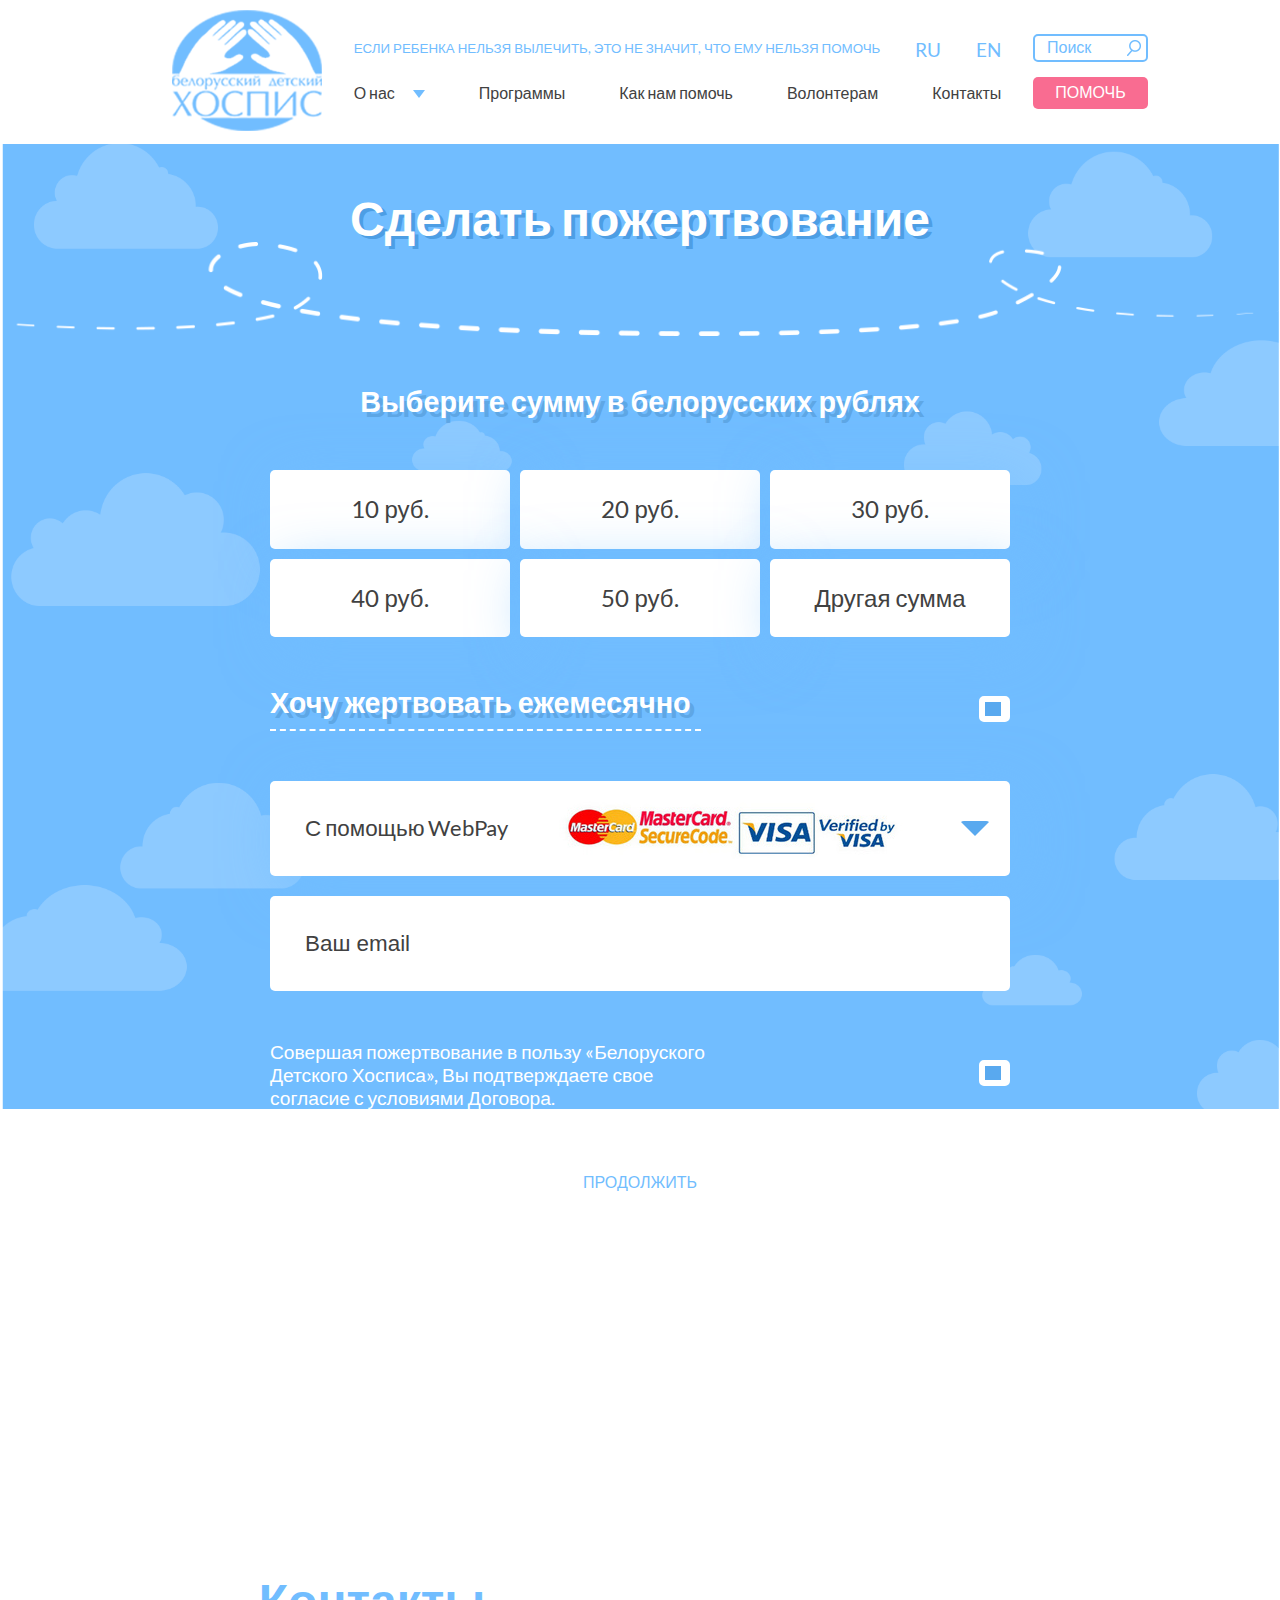
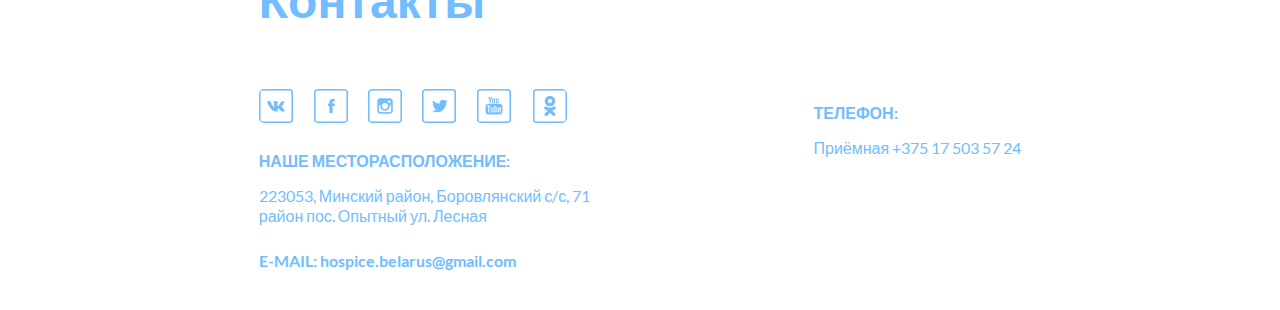
==== commit f5af2264: "fixed common.js" ====
--- a/donation.html
+++ b/donation.html
@@ -59,7 +59,7 @@
 							<li class="menu__links-item"><a href="#programmy">Программы</a></li>
 							<li class="menu__links-item"><a href="help.html">Как нам помочь</a></li>
 							<li class="menu__links-item"><a href="#volonteram">Волонтерам</a></li>
-							<li class="menu__links-item"><a href="#contacts">Контакты</a></li>
+							<li class="menu__links-item"><a href="#">Контакты</a></li>
 						</ul>
 									            
 					</nav><!-- /end of Header__bottom -->	
@@ -70,7 +70,7 @@
 					<form action="#" method="post" class="search">
 						<input type="search" name="search" placeholder="Поиск" class="search__input" />
 					</form>	
-					<a href="help.html" class="button button__help">Помочь</a>	
+					<a href="donation.html" class="button button__help">Помочь</a>	
 				</div>
 
 			</div><!-- /end of Header__wrap -->				
@@ -178,11 +178,11 @@
 					</div>
 
 					<div class="contacts-2">
-						<h5>ТЕЛЕФОНЫ:</h5>
-						<p>Директор <a class="tel" href="tel:+375175035715">+375 17 503 57 15</a></p>
+						<h5>ТЕЛЕФОН:</h5>
+						<!-- <p>Директор <a class="tel" href="tel:+375175035715">+375 17 503 57 15</a></p> -->
 						<p>Приёмная <a class="tel" href="tel:+375175035724">+375 17 503 57 24</a></p>
-						<p>Мобильный <a class="tel" href="tel:+375297777602">+375 29 777 76 02</a></p>
-						<p>Координатор автоволонтеров <a class="tel" href="tel:+375256027873">+37525 602 78 73</a></p>
+						<!-- <p>Мобильный <a class="tel" href="tel:+375297777602">+375 29 777 76 02</a></p> -->
+						<!-- <p>Координатор автоволонтеров <a class="tel" href="tel:+375256027873">+37525 602 78 73</a></p> -->
 					</div>	
 				</div><!-- /end of Contacts__wrap -->
 
--- a/css/main.css
+++ b/css/main.css
@@ -4,6 +4,7 @@
 	padding: 0;
 	font-family: 'Lato', sans-serif;
 	font-size: 16px;
+	overflow-x: hidden;
 }
 a.button,
 .button {
@@ -26,9 +27,21 @@
 
 .header {
 	padding: 10px 20px;
+	width: 100%;
 }
 header.header--blue {
 	background-color: #71bdff;
+}
+.header__fixed {
+    position: fixed;
+    /*padding: 5px 20px;*/
+    top: 0;
+    -webkit-box-shadow: 0 0 10px rgb(255, 255, 255);
+    box-shadow: 0 0 10px rgb(255, 255, 255);
+    z-index: 1000;
+    -webkit-transition: all .5s ease-in-out;
+    -o-transition: all .5s ease-in-out;
+    transition: all .5s ease-in-out;
 }
 .header__wrap {
 	width: 976px;
@@ -379,9 +392,9 @@
 	font-size: 3em;
 	font-weight: bold;
 	text-align: center;
-	padding-top: 10px;
-	padding-bottom: 30px;
+	padding: 10px 10px 30px;
 	margin-bottom: 0;
+	margin-top: 50px;
 }
 .description__wrap p {
 	padding: 0 20px;
@@ -481,7 +494,8 @@
 .news__item-wrap img {
 	width: 435px;
 	max-width: 100%;
-	height: auto;
+	height: 168px;
+	object-fit: cover;
 }
 .news__item-wrap h4 {
 	font-size: 1.2em;
@@ -595,6 +609,8 @@
     -webkit-box-pack: justify;
         -ms-flex-pack: justify;
             justify-content: space-between;
+    -ms-align-items: center;
+            align-items: center;        
     width: 77%;
     margin: 0 auto;
 }
@@ -795,10 +811,8 @@
 	        flex-direction: row;
 	-ms-flex-pack: distribute;
 	    justify-content: space-around;
-	-ms-align-items: flex-end;
-	-webkit-box-align: end;
-	    -ms-flex-align: end;
-	        align-items: flex-end;
+	-ms-align-items: center;
+	align-items: center;
 }
 .contacts--white .contacts__wrap .tel, 
 .contacts--white .contacts__wrap .mail  {
@@ -1156,6 +1170,7 @@
 }
 .team__wrap {
 	height: auto;
+	display: -ms-grid;
     display: grid;
     padding: 22px 20px;
     grid-template-columns: repeat(auto-fill, minmax(285px, 1fr));
@@ -1375,6 +1390,7 @@
 }
 .summ {
 	height: auto;
+	display: -ms-grid;
     display: grid;
     padding: 22px 20px;
     grid-template-columns: repeat(auto-fill, minmax(230px, 1fr));
--- a/css/media.css
+++ b/css/media.css
@@ -37,8 +37,6 @@
         -ms-flex-direction: column;
         -o-flex-direction: column;
         flex-direction: column;
-        -ms-align-items: center;
-        align-items: center;
     }   
     .contacts__wrap {
         text-align: center;
@@ -88,6 +86,9 @@
         padding-bottom: 5px;
         padding-top: 0;
     }
+    .header__bottom.menu_state_open .menu__links {
+        width: -webkit-fill-available;
+    }
 
 /***************** Contacts-section *****************/
     
@@ -121,8 +122,6 @@
         -moz-flex-direction: column;
         -o-flex-direction: column;
             flex-direction: column;
-        -ms-align-items: center;
-            align-items: center;
     } 
 
 /***************** Review-page *****************/
@@ -190,7 +189,7 @@
         padding-left: 15px;
     }
     .news__wrap {
-        width: 43%;
+        width: 300px;
     }  
 
 /*************** Palliativ-page/////Comments ***************/
@@ -229,10 +228,15 @@
     .projects .news__item-wrap h4 {
         font-size: 0.8em;
     }
+    .ribbon,
+    .ribbon__triangle-l,
+    .ribbon__triangle-r {
+        opacity: 1;
+    }
 
     /************** Donation-page/////// **************/
 
-    .donation .white__title {
+    .white__title {
         padding-left: 10px;
         padding-right: 10px;
     }
@@ -260,9 +264,9 @@
 
 /*************** News-section ***************/
     
-    .news__wrap {
-        width: 70%;
-    }
+    /*.news__wrap {
+        width: 300px;
+    }*/
 
 /*************** Library-page///// ***************/
 
@@ -291,6 +295,12 @@
         width: 100%;
         padding-right: 10px;
     }
+
+    /************ Palliativ-page//////// ************/
+
+    .palliativ .white__title  {
+        margin-top: -30px;
+    }
 }   
 
 /* Extra Small Devices, Phones */
@@ -352,6 +362,9 @@
     .slider__main .slick-dots {
         bottom: 265px;
     }
+    .slider__main {
+        height: 725px;
+    }
 
 }
 
@@ -359,9 +372,9 @@
     
 /************* News-section *************/
 
-    .news__wrap {
-        width: 80%;
-    }
+   /* .news__wrap {
+        width: 300px;
+    }*/
 
 /************ Contacts-section ************/
 
@@ -396,7 +409,11 @@
     .team-page__wrap {
         padding: 0 10px;
     }
-    
+/************ Team-page//////// ************/
+
+    .team-page .white__title  {
+        margin-top: -30px;
+    }    
 }
 
 /* Custom, iPhone Retina */
